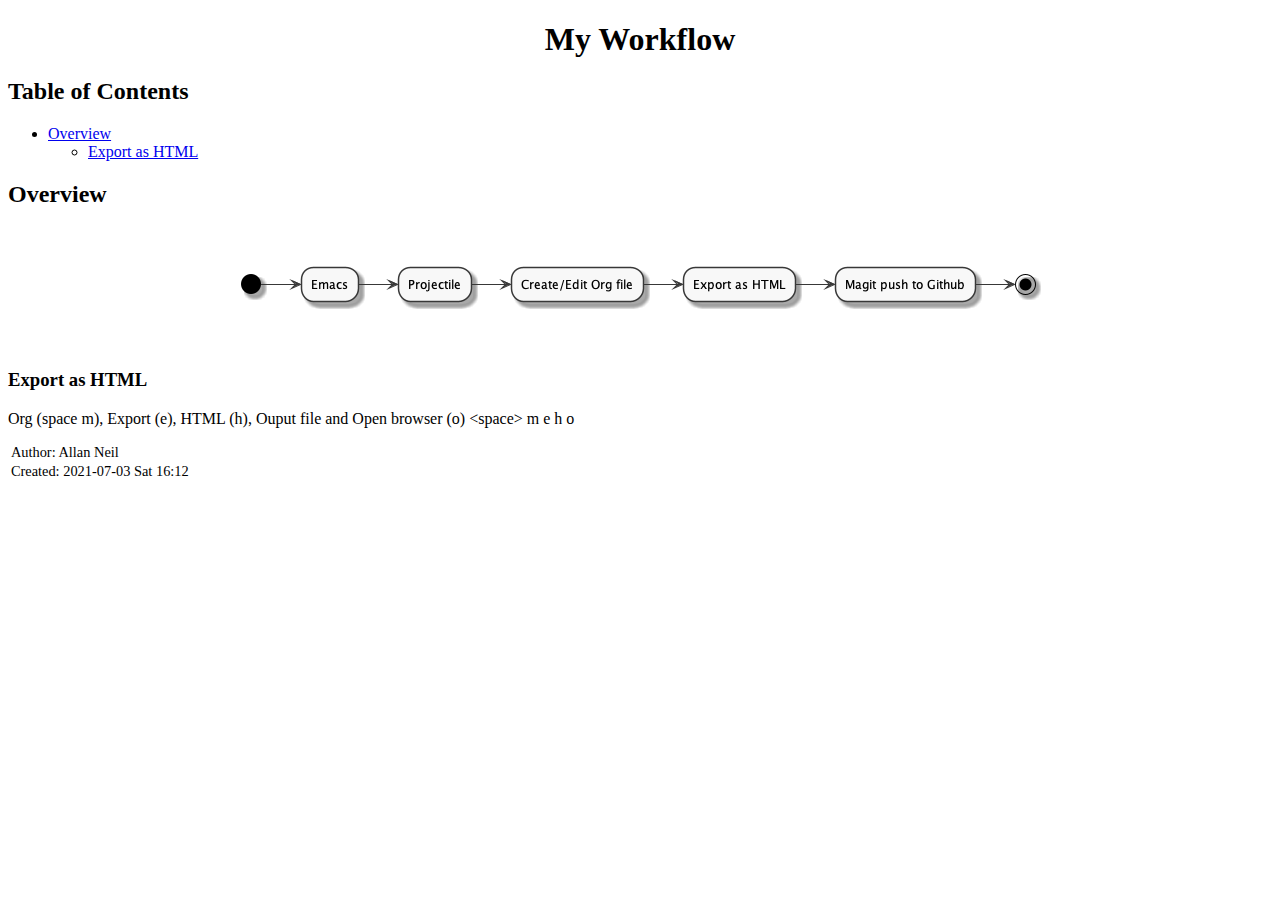
==== myworkflow.html @ 6c73462a "minor updates" ====
<?xml version="1.0" encoding="utf-8"?>
<!DOCTYPE html PUBLIC "-//W3C//DTD XHTML 1.0 Strict//EN"
"http://www.w3.org/TR/xhtml1/DTD/xhtml1-strict.dtd">
<html xmlns="http://www.w3.org/1999/xhtml" lang="en" xml:lang="en">
<head>
<!-- 2021-07-03 Sat 16:12 -->
<meta http-equiv="Content-Type" content="text/html;charset=utf-8" />
<meta name="viewport" content="width=device-width, initial-scale=1" />
<title>My Workflow</title>
<meta name="author" content="Allan Neil" />
<meta name="description" content="Allan's Home Page" />
<meta name="generator" content="Org Mode" />
<style type="text/css">
 <!--/*--><![CDATA[/*><!--*/
  .title  { text-align: center;
             margin-bottom: .2em; }
  .subtitle { text-align: center;
              font-size: medium;
              font-weight: bold;
              margin-top:0; }
  .todo   { font-family: monospace; color: red; }
  .done   { font-family: monospace; color: green; }
  .priority { font-family: monospace; color: orange; }
  .tag    { background-color: #eee; font-family: monospace;
            padding: 2px; font-size: 80%; font-weight: normal; }
  .timestamp { color: #bebebe; }
  .timestamp-kwd { color: #5f9ea0; }
  .org-right  { margin-left: auto; margin-right: 0px;  text-align: right; }
  .org-left   { margin-left: 0px;  margin-right: auto; text-align: left; }
  .org-center { margin-left: auto; margin-right: auto; text-align: center; }
  .underline { text-decoration: underline; }
  #postamble p, #preamble p { font-size: 90%; margin: .2em; }
  p.verse { margin-left: 3%; }
  pre {
    border: 1px solid #ccc;
    box-shadow: 3px 3px 3px #eee;
    padding: 8pt;
    font-family: monospace;
    overflow: auto;
    margin: 1.2em;
  }
  pre.src {
    position: relative;
    overflow: auto;
    padding-top: 1.2em;
  }
  pre.src:before {
    display: none;
    position: absolute;
    background-color: white;
    top: -10px;
    right: 10px;
    padding: 3px;
    border: 1px solid black;
  }
  pre.src:hover:before { display: inline; margin-top: 14px;}
  /* Languages per Org manual */
  pre.src-asymptote:before { content: 'Asymptote'; }
  pre.src-awk:before { content: 'Awk'; }
  pre.src-C:before { content: 'C'; }
  /* pre.src-C++ doesn't work in CSS */
  pre.src-clojure:before { content: 'Clojure'; }
  pre.src-css:before { content: 'CSS'; }
  pre.src-D:before { content: 'D'; }
  pre.src-ditaa:before { content: 'ditaa'; }
  pre.src-dot:before { content: 'Graphviz'; }
  pre.src-calc:before { content: 'Emacs Calc'; }
  pre.src-emacs-lisp:before { content: 'Emacs Lisp'; }
  pre.src-fortran:before { content: 'Fortran'; }
  pre.src-gnuplot:before { content: 'gnuplot'; }
  pre.src-haskell:before { content: 'Haskell'; }
  pre.src-hledger:before { content: 'hledger'; }
  pre.src-java:before { content: 'Java'; }
  pre.src-js:before { content: 'Javascript'; }
  pre.src-latex:before { content: 'LaTeX'; }
  pre.src-ledger:before { content: 'Ledger'; }
  pre.src-lisp:before { content: 'Lisp'; }
  pre.src-lilypond:before { content: 'Lilypond'; }
  pre.src-lua:before { content: 'Lua'; }
  pre.src-matlab:before { content: 'MATLAB'; }
  pre.src-mscgen:before { content: 'Mscgen'; }
  pre.src-ocaml:before { content: 'Objective Caml'; }
  pre.src-octave:before { content: 'Octave'; }
  pre.src-org:before { content: 'Org mode'; }
  pre.src-oz:before { content: 'OZ'; }
  pre.src-plantuml:before { content: 'Plantuml'; }
  pre.src-processing:before { content: 'Processing.js'; }
  pre.src-python:before { content: 'Python'; }
  pre.src-R:before { content: 'R'; }
  pre.src-ruby:before { content: 'Ruby'; }
  pre.src-sass:before { content: 'Sass'; }
  pre.src-scheme:before { content: 'Scheme'; }
  pre.src-screen:before { content: 'Gnu Screen'; }
  pre.src-sed:before { content: 'Sed'; }
  pre.src-sh:before { content: 'shell'; }
  pre.src-sql:before { content: 'SQL'; }
  pre.src-sqlite:before { content: 'SQLite'; }
  /* additional languages in org.el's org-babel-load-languages alist */
  pre.src-forth:before { content: 'Forth'; }
  pre.src-io:before { content: 'IO'; }
  pre.src-J:before { content: 'J'; }
  pre.src-makefile:before { content: 'Makefile'; }
  pre.src-maxima:before { content: 'Maxima'; }
  pre.src-perl:before { content: 'Perl'; }
  pre.src-picolisp:before { content: 'Pico Lisp'; }
  pre.src-scala:before { content: 'Scala'; }
  pre.src-shell:before { content: 'Shell Script'; }
  pre.src-ebnf2ps:before { content: 'ebfn2ps'; }
  /* additional language identifiers per "defun org-babel-execute"
       in ob-*.el */
  pre.src-cpp:before  { content: 'C++'; }
  pre.src-abc:before  { content: 'ABC'; }
  pre.src-coq:before  { content: 'Coq'; }
  pre.src-groovy:before  { content: 'Groovy'; }
  /* additional language identifiers from org-babel-shell-names in
     ob-shell.el: ob-shell is the only babel language using a lambda to put
     the execution function name together. */
  pre.src-bash:before  { content: 'bash'; }
  pre.src-csh:before  { content: 'csh'; }
  pre.src-ash:before  { content: 'ash'; }
  pre.src-dash:before  { content: 'dash'; }
  pre.src-ksh:before  { content: 'ksh'; }
  pre.src-mksh:before  { content: 'mksh'; }
  pre.src-posh:before  { content: 'posh'; }
  /* Additional Emacs modes also supported by the LaTeX listings package */
  pre.src-ada:before { content: 'Ada'; }
  pre.src-asm:before { content: 'Assembler'; }
  pre.src-caml:before { content: 'Caml'; }
  pre.src-delphi:before { content: 'Delphi'; }
  pre.src-html:before { content: 'HTML'; }
  pre.src-idl:before { content: 'IDL'; }
  pre.src-mercury:before { content: 'Mercury'; }
  pre.src-metapost:before { content: 'MetaPost'; }
  pre.src-modula-2:before { content: 'Modula-2'; }
  pre.src-pascal:before { content: 'Pascal'; }
  pre.src-ps:before { content: 'PostScript'; }
  pre.src-prolog:before { content: 'Prolog'; }
  pre.src-simula:before { content: 'Simula'; }
  pre.src-tcl:before { content: 'tcl'; }
  pre.src-tex:before { content: 'TeX'; }
  pre.src-plain-tex:before { content: 'Plain TeX'; }
  pre.src-verilog:before { content: 'Verilog'; }
  pre.src-vhdl:before { content: 'VHDL'; }
  pre.src-xml:before { content: 'XML'; }
  pre.src-nxml:before { content: 'XML'; }
  /* add a generic configuration mode; LaTeX export needs an additional
     (add-to-list 'org-latex-listings-langs '(conf " ")) in .emacs */
  pre.src-conf:before { content: 'Configuration File'; }

  table { border-collapse:collapse; }
  caption.t-above { caption-side: top; }
  caption.t-bottom { caption-side: bottom; }
  td, th { vertical-align:top;  }
  th.org-right  { text-align: center;  }
  th.org-left   { text-align: center;   }
  th.org-center { text-align: center; }
  td.org-right  { text-align: right;  }
  td.org-left   { text-align: left;   }
  td.org-center { text-align: center; }
  dt { font-weight: bold; }
  .footpara { display: inline; }
  .footdef  { margin-bottom: 1em; }
  .figure { padding: 1em; }
  .figure p { text-align: center; }
  .equation-container {
    display: table;
    text-align: center;
    width: 100%;
  }
  .equation {
    vertical-align: middle;
  }
  .equation-label {
    display: table-cell;
    text-align: right;
    vertical-align: middle;
  }
  .inlinetask {
    padding: 10px;
    border: 2px solid gray;
    margin: 10px;
    background: #ffffcc;
  }
  #org-div-home-and-up
   { text-align: right; font-size: 70%; white-space: nowrap; }
  textarea { overflow-x: auto; }
  .linenr { font-size: smaller }
  .code-highlighted { background-color: #ffff00; }
  .org-info-js_info-navigation { border-style: none; }
  #org-info-js_console-label
    { font-size: 10px; font-weight: bold; white-space: nowrap; }
  .org-info-js_search-highlight
    { background-color: #ffff00; color: #000000; font-weight: bold; }
  .org-svg { width: 90%; }
  /*]]>*/-->
</style>
<link rel="stylesheet" type="text/css" href="https://fniessen.github.io/org-html-themes/src/bigblow_theme/css/htmlize.css"/>
<link rel="stylesheet" type="text/css" href="https://fniessen.github.io/org-html-themes/src/bigblow_theme/css/bigblow.css"/>
<link rel="stylesheet" type="text/css" href="https://fniessen.github.io/org-html-themes/src/bigblow_theme/css/hideshow.css"/>
<script type="text/javascript" src="https://fniessen.github.io/org-html-themes/src/bigblow_theme/js/jquery-1.11.0.min.js"></script>
<script type="text/javascript" src="https://fniessen.github.io/org-html-themes/src/bigblow_theme/js/jquery-ui-1.10.2.min.js"></script>
<script type="text/javascript" src="https://fniessen.github.io/org-html-themes/src/bigblow_theme/js/jquery.localscroll-min.js"></script>
<script type="text/javascript" src="https://fniessen.github.io/org-html-themes/src/bigblow_theme/js/jquery.scrollTo-1.4.3.1-min.js"></script>
<script type="text/javascript" src="https://fniessen.github.io/org-html-themes/src/bigblow_theme/js/jquery.zclip.min.js"></script>
<script type="text/javascript" src="https://fniessen.github.io/org-html-themes/src/bigblow_theme/js/bigblow.js"></script>
<script type="text/javascript" src="https://fniessen.github.io/org-html-themes/src/bigblow_theme/js/hideshow.js"></script>
<script type="text/javascript" src="https://fniessen.github.io/org-html-themes/src/lib/js/jquery.stickytableheaders.min.js"></script>
<script type="text/javascript">
// @license magnet:?xt=urn:btih:e95b018ef3580986a04669f1b5879592219e2a7a&dn=public-domain.txt Public Domain
<!--/*--><![CDATA[/*><!--*/
     function CodeHighlightOn(elem, id)
     {
       var target = document.getElementById(id);
       if(null != target) {
         elem.classList.add("code-highlighted");
         target.classList.add("code-highlighted");
       }
     }
     function CodeHighlightOff(elem, id)
     {
       var target = document.getElementById(id);
       if(null != target) {
         elem.classList.remove("code-highlighted");
         target.classList.remove("code-highlighted");
       }
     }
    /*]]>*///-->
// @license-end
</script>
</head>
<body>
<div id="content">
<h1 class="title">My Workflow</h1>
<div id="table-of-contents">
<h2>Table of Contents</h2>
<div id="text-table-of-contents">
<ul>
<li><a href="#orgf397a19">Overview</a>
<ul>
<li><a href="#org4a4fe1b">Export as HTML</a></li>
</ul>
</li>
</ul>
</div>
</div>

<div id="outline-container-orgf397a19" class="outline-2">
<h2 id="orgf397a19">Overview</h2>
<div class="outline-text-2" id="text-orgf397a19">

<div id="org6921351" class="figure">
<p><img src="myworkflow.png" alt="myworkflow.png" />
</p>
</div>
</div>

<div id="outline-container-org4a4fe1b" class="outline-3">
<h3 id="org4a4fe1b">Export as HTML</h3>
<div class="outline-text-3" id="text-org4a4fe1b">
<p>
Org (space m), Export (e), HTML (h), Ouput file and Open browser (o)
&lt;space&gt; m e h o
</p>
</div>
</div>
</div>
</div>
<div id="postamble" class="status">
<p class="author">Author: Allan Neil</p>
<p class="date">Created: 2021-07-03 Sat 16:12</p>
</div>
</body>
</html>
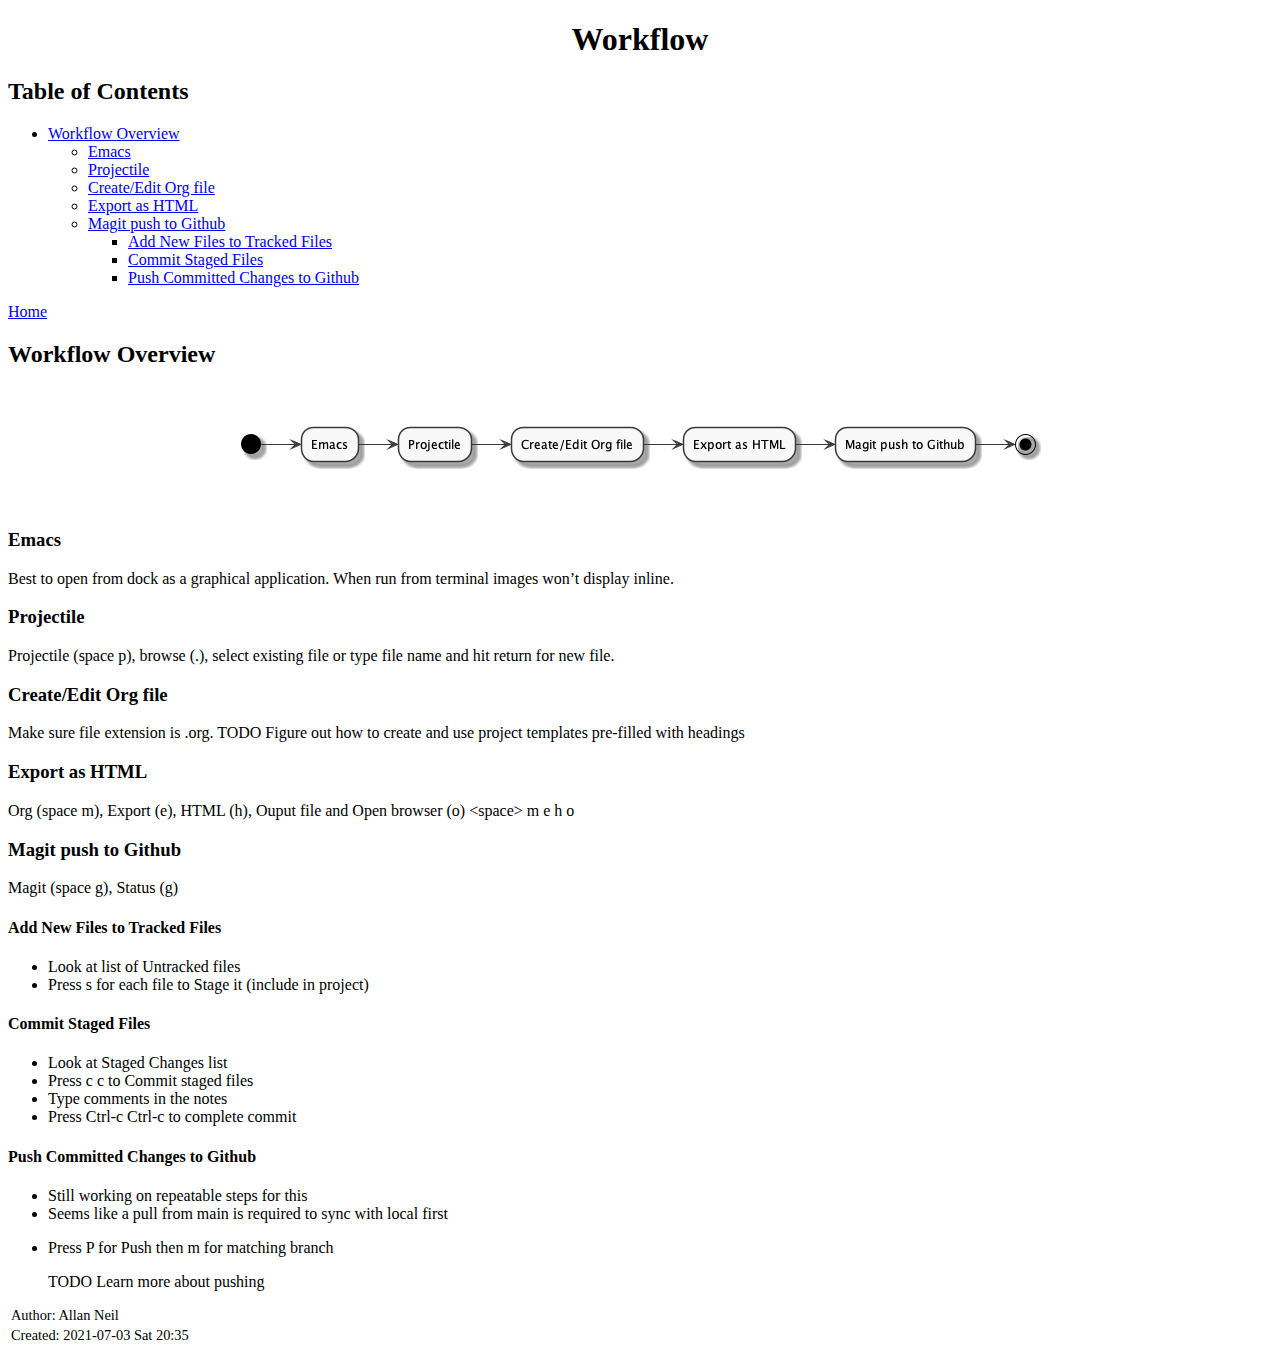
==== commit 6d5332bd: "formatting stuff" ====
--- a/myworkflow.html
+++ b/myworkflow.html
@@ -3,10 +3,10 @@
 "http://www.w3.org/TR/xhtml1/DTD/xhtml1-strict.dtd">
 <html xmlns="http://www.w3.org/1999/xhtml" lang="en" xml:lang="en">
 <head>
-<!-- 2021-07-03 Sat 16:12 -->
+<!-- 2021-07-03 Sat 20:35 -->
 <meta http-equiv="Content-Type" content="text/html;charset=utf-8" />
 <meta name="viewport" content="width=device-width, initial-scale=1" />
-<title>My Workflow</title>
+<title>Workflow</title>
 <meta name="author" content="Allan Neil" />
 <meta name="description" content="Allan's Home Page" />
 <meta name="generator" content="Org Mode" />
@@ -194,17 +194,12 @@
   .org-svg { width: 90%; }
   /*]]>*/-->
 </style>
-<link rel="stylesheet" type="text/css" href="https://fniessen.github.io/org-html-themes/src/bigblow_theme/css/htmlize.css"/>
-<link rel="stylesheet" type="text/css" href="https://fniessen.github.io/org-html-themes/src/bigblow_theme/css/bigblow.css"/>
-<link rel="stylesheet" type="text/css" href="https://fniessen.github.io/org-html-themes/src/bigblow_theme/css/hideshow.css"/>
-<script type="text/javascript" src="https://fniessen.github.io/org-html-themes/src/bigblow_theme/js/jquery-1.11.0.min.js"></script>
-<script type="text/javascript" src="https://fniessen.github.io/org-html-themes/src/bigblow_theme/js/jquery-ui-1.10.2.min.js"></script>
-<script type="text/javascript" src="https://fniessen.github.io/org-html-themes/src/bigblow_theme/js/jquery.localscroll-min.js"></script>
-<script type="text/javascript" src="https://fniessen.github.io/org-html-themes/src/bigblow_theme/js/jquery.scrollTo-1.4.3.1-min.js"></script>
-<script type="text/javascript" src="https://fniessen.github.io/org-html-themes/src/bigblow_theme/js/jquery.zclip.min.js"></script>
-<script type="text/javascript" src="https://fniessen.github.io/org-html-themes/src/bigblow_theme/js/bigblow.js"></script>
-<script type="text/javascript" src="https://fniessen.github.io/org-html-themes/src/bigblow_theme/js/hideshow.js"></script>
+<link rel="stylesheet" type="text/css" href="https://fniessen.github.io/org-html-themes/src/readtheorg_theme/css/htmlize.css"/>
+<link rel="stylesheet" type="text/css" href="https://fniessen.github.io/org-html-themes/src/readtheorg_theme/css/readtheorg.css"/>
+<script src="https://ajax.googleapis.com/ajax/libs/jquery/2.1.3/jquery.min.js"></script>
+<script src="https://maxcdn.bootstrapcdn.com/bootstrap/3.3.4/js/bootstrap.min.js"></script>
 <script type="text/javascript" src="https://fniessen.github.io/org-html-themes/src/lib/js/jquery.stickytableheaders.min.js"></script>
+<script type="text/javascript" src="https://fniessen.github.io/org-html-themes/src/readtheorg_theme/js/readtheorg.js"></script>
 <script type="text/javascript">
 // @license magnet:?xt=urn:btih:e95b018ef3580986a04669f1b5879592219e2a7a&dn=public-domain.txt Public Domain
 <!--/*--><![CDATA[/*><!--*/
@@ -230,44 +225,133 @@
 </head>
 <body>
 <div id="content">
-<h1 class="title">My Workflow</h1>
+<h1 class="title">Workflow</h1>
 <div id="table-of-contents">
 <h2>Table of Contents</h2>
 <div id="text-table-of-contents">
 <ul>
-<li><a href="#orgf397a19">Overview</a>
+<li><a href="#orgaa191b2">Workflow  Overview</a>
 <ul>
-<li><a href="#org4a4fe1b">Export as HTML</a></li>
+<li><a href="#org28f1d9e">Emacs</a></li>
+<li><a href="#org9d5a737">Projectile</a></li>
+<li><a href="#org9af23dd">Create/Edit Org file</a></li>
+<li><a href="#org68a61db">Export as HTML</a></li>
+<li><a href="#org0329246">Magit push to Github</a>
+<ul>
+<li><a href="#orga16ddde">Add New Files to Tracked Files</a></li>
+<li><a href="#orgea9f4a5">Commit Staged Files</a></li>
+<li><a href="#org89aa18c">Push Committed Changes to Github</a></li>
 </ul>
 </li>
 </ul>
-</div>
-</div>
-
-<div id="outline-container-orgf397a19" class="outline-2">
-<h2 id="orgf397a19">Overview</h2>
-<div class="outline-text-2" id="text-orgf397a19">
-
-<div id="org6921351" class="figure">
+</li>
+</ul>
+</div>
+</div>
+<p>
+<a href="index.html">Home</a>
+</p>
+
+<div id="outline-container-orgaa191b2" class="outline-2">
+<h2 id="orgaa191b2">Workflow  Overview</h2>
+<div class="outline-text-2" id="text-orgaa191b2">
+
+<div id="org018d677" class="figure">
 <p><img src="myworkflow.png" alt="myworkflow.png" />
 </p>
 </div>
 </div>
 
-<div id="outline-container-org4a4fe1b" class="outline-3">
-<h3 id="org4a4fe1b">Export as HTML</h3>
-<div class="outline-text-3" id="text-org4a4fe1b">
+<div id="outline-container-org28f1d9e" class="outline-3">
+<h3 id="org28f1d9e">Emacs</h3>
+<div class="outline-text-3" id="text-org28f1d9e">
+<p>
+Best to open from dock as a graphical application.  When run from terminal images won&rsquo;t display inline.
+</p>
+</div>
+</div>
+
+<div id="outline-container-org9d5a737" class="outline-3">
+<h3 id="org9d5a737">Projectile</h3>
+<div class="outline-text-3" id="text-org9d5a737">
+<p>
+Projectile (space p), browse (.), select existing file or type file name and hit return for new file.
+</p>
+</div>
+</div>
+
+<div id="outline-container-org9af23dd" class="outline-3">
+<h3 id="org9af23dd">Create/Edit Org file</h3>
+<div class="outline-text-3" id="text-org9af23dd">
+<p>
+Make sure file extension is .org.
+TODO Figure out how to create and use project templates pre-filled with headings
+</p>
+</div>
+</div>
+
+<div id="outline-container-org68a61db" class="outline-3">
+<h3 id="org68a61db">Export as HTML</h3>
+<div class="outline-text-3" id="text-org68a61db">
 <p>
 Org (space m), Export (e), HTML (h), Ouput file and Open browser (o)
 &lt;space&gt; m e h o
 </p>
 </div>
 </div>
+
+<div id="outline-container-org0329246" class="outline-3">
+<h3 id="org0329246">Magit push to Github</h3>
+<div class="outline-text-3" id="text-org0329246">
+<p>
+Magit (space g), Status (g)
+</p>
+</div>
+
+<div id="outline-container-orga16ddde" class="outline-4">
+<h4 id="orga16ddde">Add New Files to Tracked Files</h4>
+<div class="outline-text-4" id="text-orga16ddde">
+<ul class="org-ul">
+<li>Look at list of Untracked files</li>
+<li>Press s for each file to Stage it (include in project)</li>
+</ul>
+</div>
+</div>
+
+<div id="outline-container-orgea9f4a5" class="outline-4">
+<h4 id="orgea9f4a5">Commit Staged Files</h4>
+<div class="outline-text-4" id="text-orgea9f4a5">
+<ul class="org-ul">
+<li>Look at Staged Changes list</li>
+<li>Press c c to Commit staged files</li>
+<li>Type comments in the notes</li>
+<li>Press Ctrl-c Ctrl-c to complete commit</li>
+</ul>
+</div>
+</div>
+
+<div id="outline-container-org89aa18c" class="outline-4">
+<h4 id="org89aa18c">Push Committed Changes to Github</h4>
+<div class="outline-text-4" id="text-org89aa18c">
+<ul class="org-ul">
+<li>Still working on repeatable steps for this</li>
+<li>Seems like a pull from main is required to sync with local first</li>
+<li><p>
+Press P for Push then m for matching branch
+</p>
+
+<p>
+TODO Learn more about pushing
+</p></li>
+</ul>
+</div>
+</div>
+</div>
 </div>
 </div>
 <div id="postamble" class="status">
 <p class="author">Author: Allan Neil</p>
-<p class="date">Created: 2021-07-03 Sat 16:12</p>
+<p class="date">Created: 2021-07-03 Sat 20:35</p>
 </div>
 </body>
 </html>
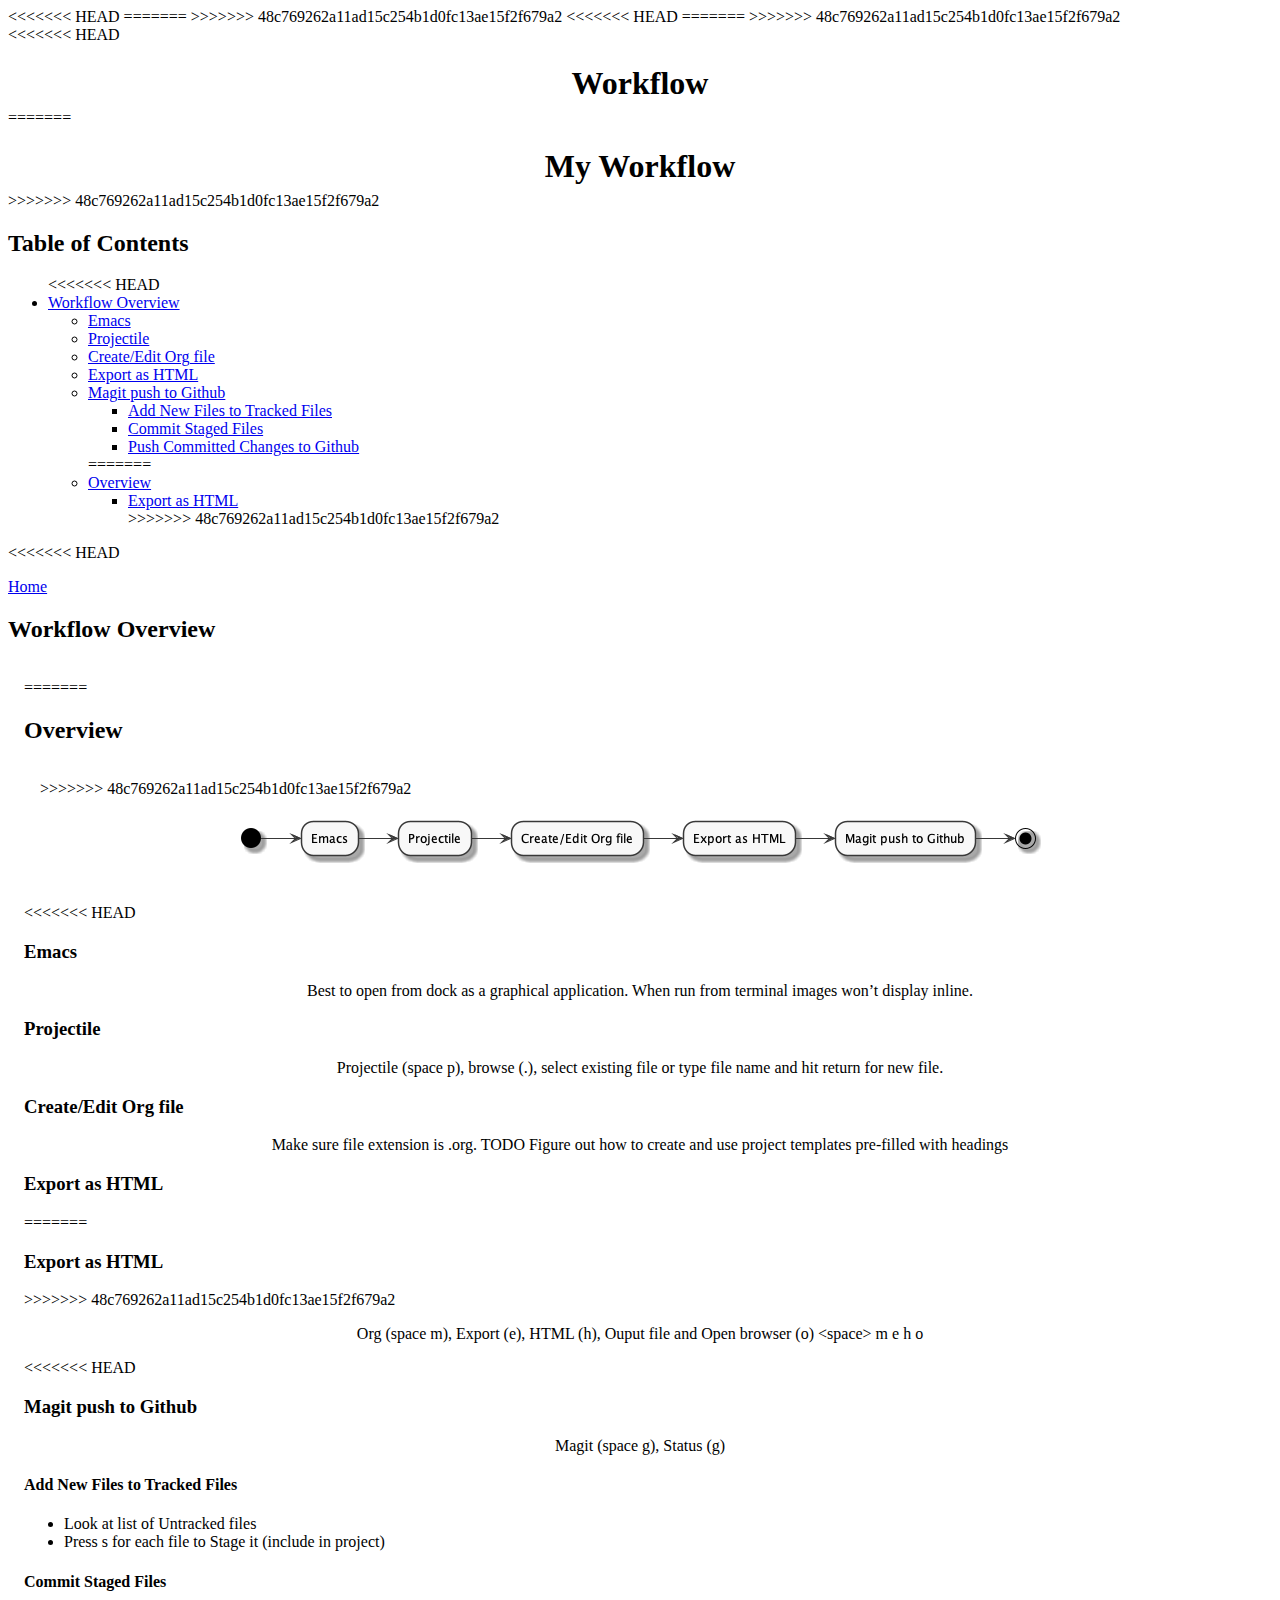
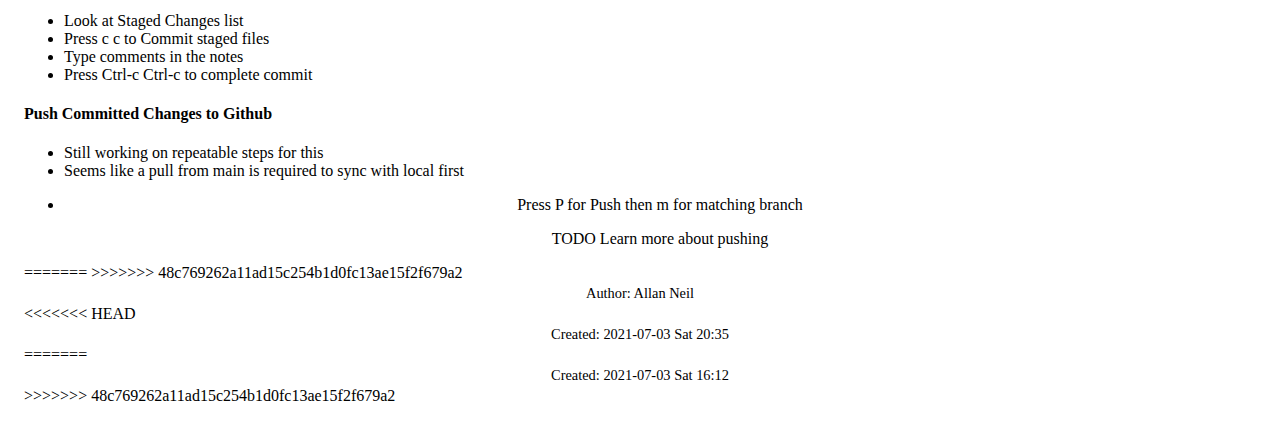
==== commit cace9ef6: "Merge branch 'main' of https://github.com/allanneildotcom/allanneil into HEAD" ====
--- a/myworkflow.html
+++ b/myworkflow.html
@@ -3,10 +3,17 @@
 "http://www.w3.org/TR/xhtml1/DTD/xhtml1-strict.dtd">
 <html xmlns="http://www.w3.org/1999/xhtml" lang="en" xml:lang="en">
 <head>
+<<<<<<< HEAD
 <!-- 2021-07-03 Sat 20:35 -->
 <meta http-equiv="Content-Type" content="text/html;charset=utf-8" />
 <meta name="viewport" content="width=device-width, initial-scale=1" />
 <title>Workflow</title>
+=======
+<!-- 2021-07-03 Sat 16:12 -->
+<meta http-equiv="Content-Type" content="text/html;charset=utf-8" />
+<meta name="viewport" content="width=device-width, initial-scale=1" />
+<title>My Workflow</title>
+>>>>>>> 48c769262a11ad15c254b1d0fc13ae15f2f679a2
 <meta name="author" content="Allan Neil" />
 <meta name="description" content="Allan's Home Page" />
 <meta name="generator" content="Org Mode" />
@@ -194,12 +201,26 @@
   .org-svg { width: 90%; }
   /*]]>*/-->
 </style>
+<<<<<<< HEAD
 <link rel="stylesheet" type="text/css" href="https://fniessen.github.io/org-html-themes/src/readtheorg_theme/css/htmlize.css"/>
 <link rel="stylesheet" type="text/css" href="https://fniessen.github.io/org-html-themes/src/readtheorg_theme/css/readtheorg.css"/>
 <script src="https://ajax.googleapis.com/ajax/libs/jquery/2.1.3/jquery.min.js"></script>
 <script src="https://maxcdn.bootstrapcdn.com/bootstrap/3.3.4/js/bootstrap.min.js"></script>
 <script type="text/javascript" src="https://fniessen.github.io/org-html-themes/src/lib/js/jquery.stickytableheaders.min.js"></script>
 <script type="text/javascript" src="https://fniessen.github.io/org-html-themes/src/readtheorg_theme/js/readtheorg.js"></script>
+=======
+<link rel="stylesheet" type="text/css" href="https://fniessen.github.io/org-html-themes/src/bigblow_theme/css/htmlize.css"/>
+<link rel="stylesheet" type="text/css" href="https://fniessen.github.io/org-html-themes/src/bigblow_theme/css/bigblow.css"/>
+<link rel="stylesheet" type="text/css" href="https://fniessen.github.io/org-html-themes/src/bigblow_theme/css/hideshow.css"/>
+<script type="text/javascript" src="https://fniessen.github.io/org-html-themes/src/bigblow_theme/js/jquery-1.11.0.min.js"></script>
+<script type="text/javascript" src="https://fniessen.github.io/org-html-themes/src/bigblow_theme/js/jquery-ui-1.10.2.min.js"></script>
+<script type="text/javascript" src="https://fniessen.github.io/org-html-themes/src/bigblow_theme/js/jquery.localscroll-min.js"></script>
+<script type="text/javascript" src="https://fniessen.github.io/org-html-themes/src/bigblow_theme/js/jquery.scrollTo-1.4.3.1-min.js"></script>
+<script type="text/javascript" src="https://fniessen.github.io/org-html-themes/src/bigblow_theme/js/jquery.zclip.min.js"></script>
+<script type="text/javascript" src="https://fniessen.github.io/org-html-themes/src/bigblow_theme/js/bigblow.js"></script>
+<script type="text/javascript" src="https://fniessen.github.io/org-html-themes/src/bigblow_theme/js/hideshow.js"></script>
+<script type="text/javascript" src="https://fniessen.github.io/org-html-themes/src/lib/js/jquery.stickytableheaders.min.js"></script>
+>>>>>>> 48c769262a11ad15c254b1d0fc13ae15f2f679a2
 <script type="text/javascript">
 // @license magnet:?xt=urn:btih:e95b018ef3580986a04669f1b5879592219e2a7a&dn=public-domain.txt Public Domain
 <!--/*--><![CDATA[/*><!--*/
@@ -225,11 +246,16 @@
 </head>
 <body>
 <div id="content">
+<<<<<<< HEAD
 <h1 class="title">Workflow</h1>
+=======
+<h1 class="title">My Workflow</h1>
+>>>>>>> 48c769262a11ad15c254b1d0fc13ae15f2f679a2
 <div id="table-of-contents">
 <h2>Table of Contents</h2>
 <div id="text-table-of-contents">
 <ul>
+<<<<<<< HEAD
 <li><a href="#orgaa191b2">Workflow  Overview</a>
 <ul>
 <li><a href="#org28f1d9e">Emacs</a></li>
@@ -243,11 +269,17 @@
 <li><a href="#org89aa18c">Push Committed Changes to Github</a></li>
 </ul>
 </li>
+=======
+<li><a href="#orgf397a19">Overview</a>
+<ul>
+<li><a href="#org4a4fe1b">Export as HTML</a></li>
+>>>>>>> 48c769262a11ad15c254b1d0fc13ae15f2f679a2
 </ul>
 </li>
 </ul>
 </div>
 </div>
+<<<<<<< HEAD
 <p>
 <a href="index.html">Home</a>
 </p>
@@ -257,11 +289,20 @@
 <div class="outline-text-2" id="text-orgaa191b2">
 
 <div id="org018d677" class="figure">
+=======
+
+<div id="outline-container-orgf397a19" class="outline-2">
+<h2 id="orgf397a19">Overview</h2>
+<div class="outline-text-2" id="text-orgf397a19">
+
+<div id="org6921351" class="figure">
+>>>>>>> 48c769262a11ad15c254b1d0fc13ae15f2f679a2
 <p><img src="myworkflow.png" alt="myworkflow.png" />
 </p>
 </div>
 </div>
 
+<<<<<<< HEAD
 <div id="outline-container-org28f1d9e" class="outline-3">
 <h3 id="org28f1d9e">Emacs</h3>
 <div class="outline-text-3" id="text-org28f1d9e">
@@ -293,12 +334,18 @@
 <div id="outline-container-org68a61db" class="outline-3">
 <h3 id="org68a61db">Export as HTML</h3>
 <div class="outline-text-3" id="text-org68a61db">
+=======
+<div id="outline-container-org4a4fe1b" class="outline-3">
+<h3 id="org4a4fe1b">Export as HTML</h3>
+<div class="outline-text-3" id="text-org4a4fe1b">
+>>>>>>> 48c769262a11ad15c254b1d0fc13ae15f2f679a2
 <p>
 Org (space m), Export (e), HTML (h), Ouput file and Open browser (o)
 &lt;space&gt; m e h o
 </p>
 </div>
 </div>
+<<<<<<< HEAD
 
 <div id="outline-container-org0329246" class="outline-3">
 <h3 id="org0329246">Magit push to Github</h3>
@@ -347,11 +394,17 @@
 </div>
 </div>
 </div>
+=======
+>>>>>>> 48c769262a11ad15c254b1d0fc13ae15f2f679a2
 </div>
 </div>
 <div id="postamble" class="status">
 <p class="author">Author: Allan Neil</p>
+<<<<<<< HEAD
 <p class="date">Created: 2021-07-03 Sat 20:35</p>
+=======
+<p class="date">Created: 2021-07-03 Sat 16:12</p>
+>>>>>>> 48c769262a11ad15c254b1d0fc13ae15f2f679a2
 </div>
 </body>
 </html>
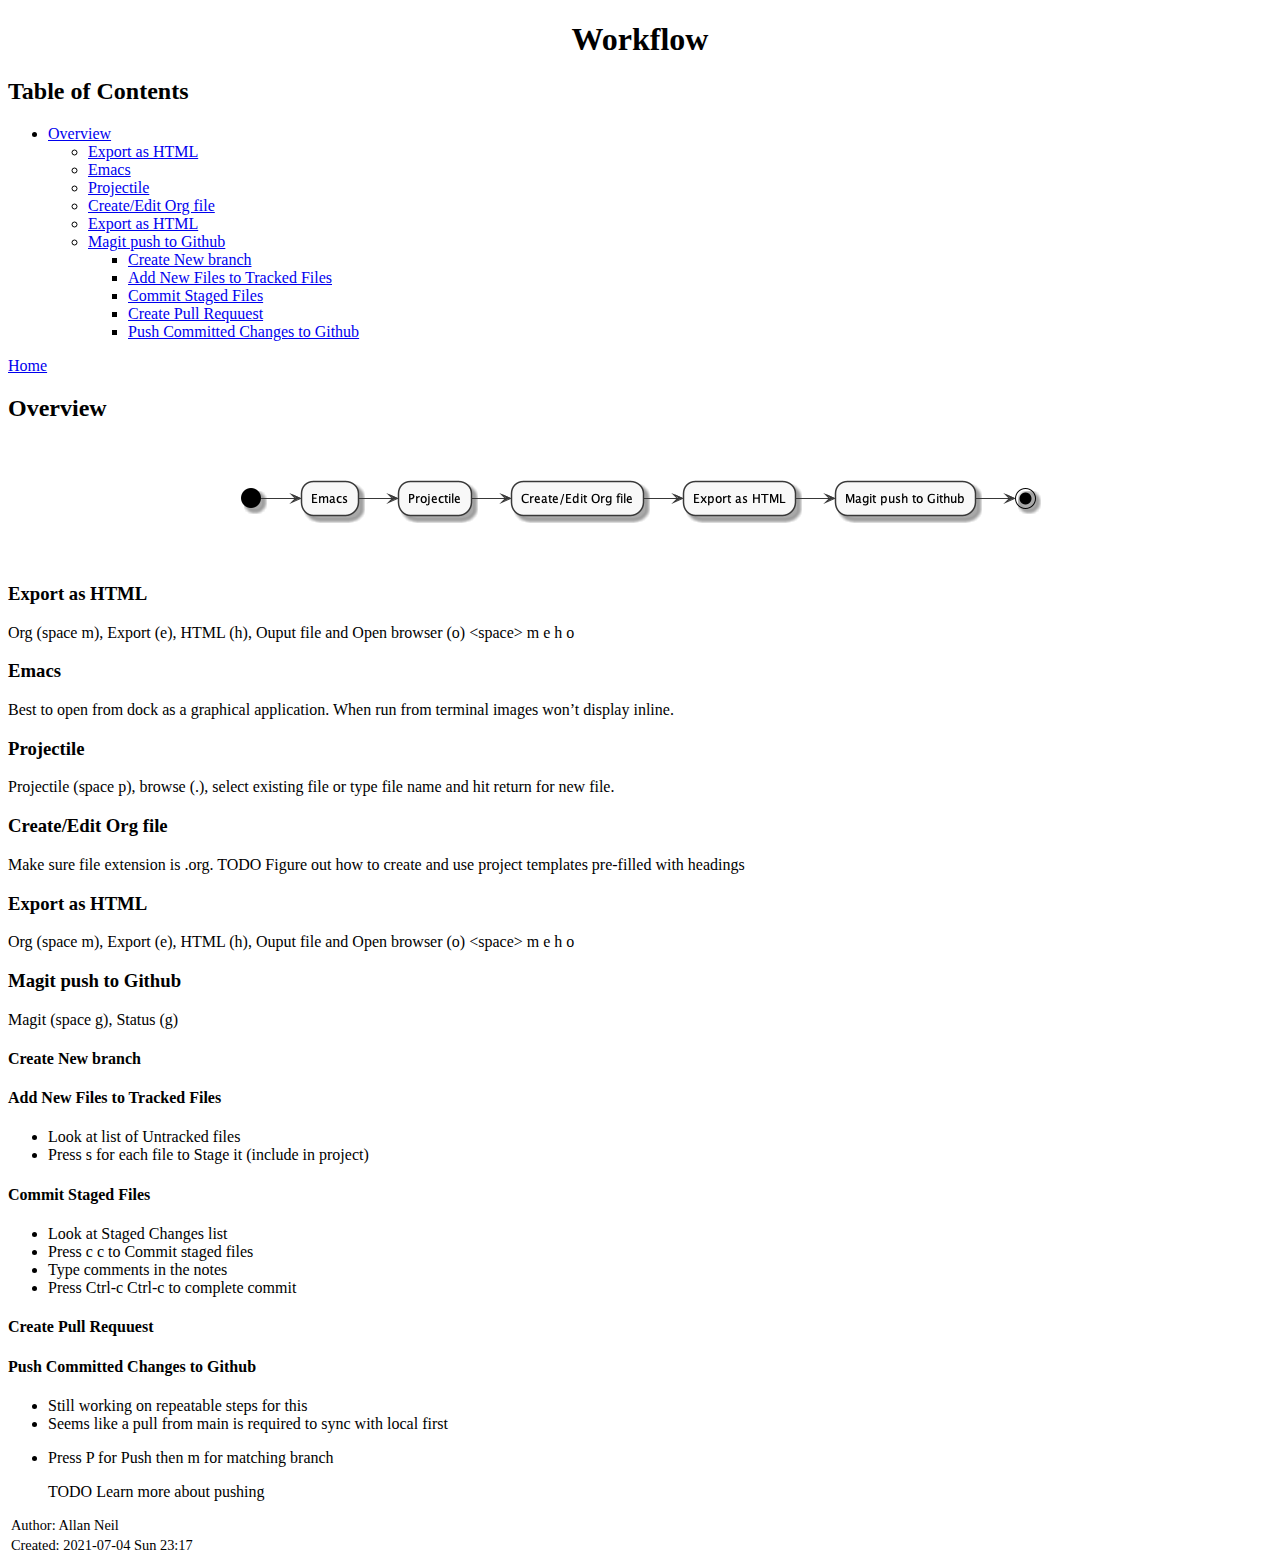
==== commit f2c08c6c: "Clean up" ====
--- a/myworkflow.html
+++ b/myworkflow.html
@@ -3,17 +3,10 @@
 "http://www.w3.org/TR/xhtml1/DTD/xhtml1-strict.dtd">
 <html xmlns="http://www.w3.org/1999/xhtml" lang="en" xml:lang="en">
 <head>
-<<<<<<< HEAD
-<!-- 2021-07-03 Sat 20:35 -->
+<!-- 2021-07-04 Sun 23:17 -->
 <meta http-equiv="Content-Type" content="text/html;charset=utf-8" />
 <meta name="viewport" content="width=device-width, initial-scale=1" />
 <title>Workflow</title>
-=======
-<!-- 2021-07-03 Sat 16:12 -->
-<meta http-equiv="Content-Type" content="text/html;charset=utf-8" />
-<meta name="viewport" content="width=device-width, initial-scale=1" />
-<title>My Workflow</title>
->>>>>>> 48c769262a11ad15c254b1d0fc13ae15f2f679a2
 <meta name="author" content="Allan Neil" />
 <meta name="description" content="Allan's Home Page" />
 <meta name="generator" content="Org Mode" />
@@ -201,26 +194,12 @@
   .org-svg { width: 90%; }
   /*]]>*/-->
 </style>
-<<<<<<< HEAD
 <link rel="stylesheet" type="text/css" href="https://fniessen.github.io/org-html-themes/src/readtheorg_theme/css/htmlize.css"/>
 <link rel="stylesheet" type="text/css" href="https://fniessen.github.io/org-html-themes/src/readtheorg_theme/css/readtheorg.css"/>
 <script src="https://ajax.googleapis.com/ajax/libs/jquery/2.1.3/jquery.min.js"></script>
 <script src="https://maxcdn.bootstrapcdn.com/bootstrap/3.3.4/js/bootstrap.min.js"></script>
 <script type="text/javascript" src="https://fniessen.github.io/org-html-themes/src/lib/js/jquery.stickytableheaders.min.js"></script>
 <script type="text/javascript" src="https://fniessen.github.io/org-html-themes/src/readtheorg_theme/js/readtheorg.js"></script>
-=======
-<link rel="stylesheet" type="text/css" href="https://fniessen.github.io/org-html-themes/src/bigblow_theme/css/htmlize.css"/>
-<link rel="stylesheet" type="text/css" href="https://fniessen.github.io/org-html-themes/src/bigblow_theme/css/bigblow.css"/>
-<link rel="stylesheet" type="text/css" href="https://fniessen.github.io/org-html-themes/src/bigblow_theme/css/hideshow.css"/>
-<script type="text/javascript" src="https://fniessen.github.io/org-html-themes/src/bigblow_theme/js/jquery-1.11.0.min.js"></script>
-<script type="text/javascript" src="https://fniessen.github.io/org-html-themes/src/bigblow_theme/js/jquery-ui-1.10.2.min.js"></script>
-<script type="text/javascript" src="https://fniessen.github.io/org-html-themes/src/bigblow_theme/js/jquery.localscroll-min.js"></script>
-<script type="text/javascript" src="https://fniessen.github.io/org-html-themes/src/bigblow_theme/js/jquery.scrollTo-1.4.3.1-min.js"></script>
-<script type="text/javascript" src="https://fniessen.github.io/org-html-themes/src/bigblow_theme/js/jquery.zclip.min.js"></script>
-<script type="text/javascript" src="https://fniessen.github.io/org-html-themes/src/bigblow_theme/js/bigblow.js"></script>
-<script type="text/javascript" src="https://fniessen.github.io/org-html-themes/src/bigblow_theme/js/hideshow.js"></script>
-<script type="text/javascript" src="https://fniessen.github.io/org-html-themes/src/lib/js/jquery.stickytableheaders.min.js"></script>
->>>>>>> 48c769262a11ad15c254b1d0fc13ae15f2f679a2
 <script type="text/javascript">
 // @license magnet:?xt=urn:btih:e95b018ef3580986a04669f1b5879592219e2a7a&dn=public-domain.txt Public Domain
 <!--/*--><![CDATA[/*><!--*/
@@ -246,84 +225,77 @@
 </head>
 <body>
 <div id="content">
-<<<<<<< HEAD
 <h1 class="title">Workflow</h1>
-=======
-<h1 class="title">My Workflow</h1>
->>>>>>> 48c769262a11ad15c254b1d0fc13ae15f2f679a2
 <div id="table-of-contents">
 <h2>Table of Contents</h2>
 <div id="text-table-of-contents">
 <ul>
-<<<<<<< HEAD
-<li><a href="#orgaa191b2">Workflow  Overview</a>
+<li><a href="#orgbfe3bd6">Overview</a>
 <ul>
-<li><a href="#org28f1d9e">Emacs</a></li>
-<li><a href="#org9d5a737">Projectile</a></li>
-<li><a href="#org9af23dd">Create/Edit Org file</a></li>
-<li><a href="#org68a61db">Export as HTML</a></li>
-<li><a href="#org0329246">Magit push to Github</a>
+<li><a href="#org30a833e">Export as HTML</a></li>
+<li><a href="#org7ac69f9">Emacs</a></li>
+<li><a href="#org78a46bb">Projectile</a></li>
+<li><a href="#org4e49f1c">Create/Edit Org file</a></li>
+<li><a href="#orgc38f1f0">Export as HTML</a></li>
+<li><a href="#org00bcfd5">Magit push to Github</a>
 <ul>
-<li><a href="#orga16ddde">Add New Files to Tracked Files</a></li>
-<li><a href="#orgea9f4a5">Commit Staged Files</a></li>
-<li><a href="#org89aa18c">Push Committed Changes to Github</a></li>
+<li><a href="#org06b76c2">Create New branch</a></li>
+<li><a href="#org841bdf4">Add New Files to Tracked Files</a></li>
+<li><a href="#org7823b99">Commit Staged Files</a></li>
+<li><a href="#orgf0d2b3e">Create Pull Requuest</a></li>
+<li><a href="#org8414f1b">Push Committed Changes to Github</a></li>
 </ul>
 </li>
-=======
-<li><a href="#orgf397a19">Overview</a>
-<ul>
-<li><a href="#org4a4fe1b">Export as HTML</a></li>
->>>>>>> 48c769262a11ad15c254b1d0fc13ae15f2f679a2
 </ul>
 </li>
 </ul>
 </div>
 </div>
-<<<<<<< HEAD
 <p>
 <a href="index.html">Home</a>
 </p>
 
-<div id="outline-container-orgaa191b2" class="outline-2">
-<h2 id="orgaa191b2">Workflow  Overview</h2>
-<div class="outline-text-2" id="text-orgaa191b2">
-
-<div id="org018d677" class="figure">
-=======
-
-<div id="outline-container-orgf397a19" class="outline-2">
-<h2 id="orgf397a19">Overview</h2>
-<div class="outline-text-2" id="text-orgf397a19">
-
-<div id="org6921351" class="figure">
->>>>>>> 48c769262a11ad15c254b1d0fc13ae15f2f679a2
+<div id="outline-container-orgbfe3bd6" class="outline-2">
+<h2 id="orgbfe3bd6">Overview</h2>
+<div class="outline-text-2" id="text-orgbfe3bd6">
+
+<div id="org6ecee60" class="figure">
 <p><img src="myworkflow.png" alt="myworkflow.png" />
 </p>
 </div>
 </div>
 
-<<<<<<< HEAD
-<div id="outline-container-org28f1d9e" class="outline-3">
-<h3 id="org28f1d9e">Emacs</h3>
-<div class="outline-text-3" id="text-org28f1d9e">
+
+<div id="outline-container-org30a833e" class="outline-3">
+<h3 id="org30a833e">Export as HTML</h3>
+<div class="outline-text-3" id="text-org30a833e">
+<p>
+Org (space m), Export (e), HTML (h), Ouput file and Open browser (o)
+&lt;space&gt; m e h o
+</p>
+</div>
+</div>
+<div id="outline-container-org7ac69f9" class="outline-3">
+<h3 id="org7ac69f9">Emacs</h3>
+<div class="outline-text-3" id="text-org7ac69f9">
 <p>
 Best to open from dock as a graphical application.  When run from terminal images won&rsquo;t display inline.
 </p>
 </div>
 </div>
 
-<div id="outline-container-org9d5a737" class="outline-3">
-<h3 id="org9d5a737">Projectile</h3>
-<div class="outline-text-3" id="text-org9d5a737">
+<div id="outline-container-org78a46bb" class="outline-3">
+<h3 id="org78a46bb">Projectile</h3>
+<div class="outline-text-3" id="text-org78a46bb">
 <p>
 Projectile (space p), browse (.), select existing file or type file name and hit return for new file.
 </p>
 </div>
 </div>
 
-<div id="outline-container-org9af23dd" class="outline-3">
-<h3 id="org9af23dd">Create/Edit Org file</h3>
-<div class="outline-text-3" id="text-org9af23dd">
+<div id="outline-container-org4e49f1c" class="outline-3">
+<h3 id="org4e49f1c">Create/Edit Org file</h3>
+<div class="outline-text-3" id="text-org4e49f1c">
 <p>
 Make sure file extension is .org.
 TODO Figure out how to create and use project templates pre-filled with headings
@@ -331,33 +303,30 @@
 </div>
 </div>
 
-<div id="outline-container-org68a61db" class="outline-3">
-<h3 id="org68a61db">Export as HTML</h3>
-<div class="outline-text-3" id="text-org68a61db">
-=======
-<div id="outline-container-org4a4fe1b" class="outline-3">
-<h3 id="org4a4fe1b">Export as HTML</h3>
-<div class="outline-text-3" id="text-org4a4fe1b">
->>>>>>> 48c769262a11ad15c254b1d0fc13ae15f2f679a2
+<div id="outline-container-orgc38f1f0" class="outline-3">
+<h3 id="orgc38f1f0">Export as HTML</h3>
+<div class="outline-text-3" id="text-orgc38f1f0">
 <p>
 Org (space m), Export (e), HTML (h), Ouput file and Open browser (o)
 &lt;space&gt; m e h o
 </p>
 </div>
 </div>
-<<<<<<< HEAD
-
-<div id="outline-container-org0329246" class="outline-3">
-<h3 id="org0329246">Magit push to Github</h3>
-<div class="outline-text-3" id="text-org0329246">
+
+<div id="outline-container-org00bcfd5" class="outline-3">
+<h3 id="org00bcfd5">Magit push to Github</h3>
+<div class="outline-text-3" id="text-org00bcfd5">
 <p>
 Magit (space g), Status (g)
 </p>
 </div>
-
-<div id="outline-container-orga16ddde" class="outline-4">
-<h4 id="orga16ddde">Add New Files to Tracked Files</h4>
-<div class="outline-text-4" id="text-orga16ddde">
+<div id="outline-container-org06b76c2" class="outline-4">
+<h4 id="org06b76c2">Create New branch</h4>
+</div>
+
+<div id="outline-container-org841bdf4" class="outline-4">
+<h4 id="org841bdf4">Add New Files to Tracked Files</h4>
+<div class="outline-text-4" id="text-org841bdf4">
 <ul class="org-ul">
 <li>Look at list of Untracked files</li>
 <li>Press s for each file to Stage it (include in project)</li>
@@ -365,9 +334,9 @@
 </div>
 </div>
 
-<div id="outline-container-orgea9f4a5" class="outline-4">
-<h4 id="orgea9f4a5">Commit Staged Files</h4>
-<div class="outline-text-4" id="text-orgea9f4a5">
+<div id="outline-container-org7823b99" class="outline-4">
+<h4 id="org7823b99">Commit Staged Files</h4>
+<div class="outline-text-4" id="text-org7823b99">
 <ul class="org-ul">
 <li>Look at Staged Changes list</li>
 <li>Press c c to Commit staged files</li>
@@ -376,10 +345,13 @@
 </ul>
 </div>
 </div>
-
-<div id="outline-container-org89aa18c" class="outline-4">
-<h4 id="org89aa18c">Push Committed Changes to Github</h4>
-<div class="outline-text-4" id="text-org89aa18c">
+<div id="outline-container-orgf0d2b3e" class="outline-4">
+<h4 id="orgf0d2b3e">Create Pull Requuest</h4>
+</div>
+
+<div id="outline-container-org8414f1b" class="outline-4">
+<h4 id="org8414f1b">Push Committed Changes to Github</h4>
+<div class="outline-text-4" id="text-org8414f1b">
 <ul class="org-ul">
 <li>Still working on repeatable steps for this</li>
 <li>Seems like a pull from main is required to sync with local first</li>
@@ -394,17 +366,11 @@
 </div>
 </div>
 </div>
-=======
->>>>>>> 48c769262a11ad15c254b1d0fc13ae15f2f679a2
 </div>
 </div>
 <div id="postamble" class="status">
 <p class="author">Author: Allan Neil</p>
-<<<<<<< HEAD
-<p class="date">Created: 2021-07-03 Sat 20:35</p>
-=======
-<p class="date">Created: 2021-07-03 Sat 16:12</p>
->>>>>>> 48c769262a11ad15c254b1d0fc13ae15f2f679a2
+<p class="date">Created: 2021-07-04 Sun 23:17</p>
 </div>
 </body>
 </html>
